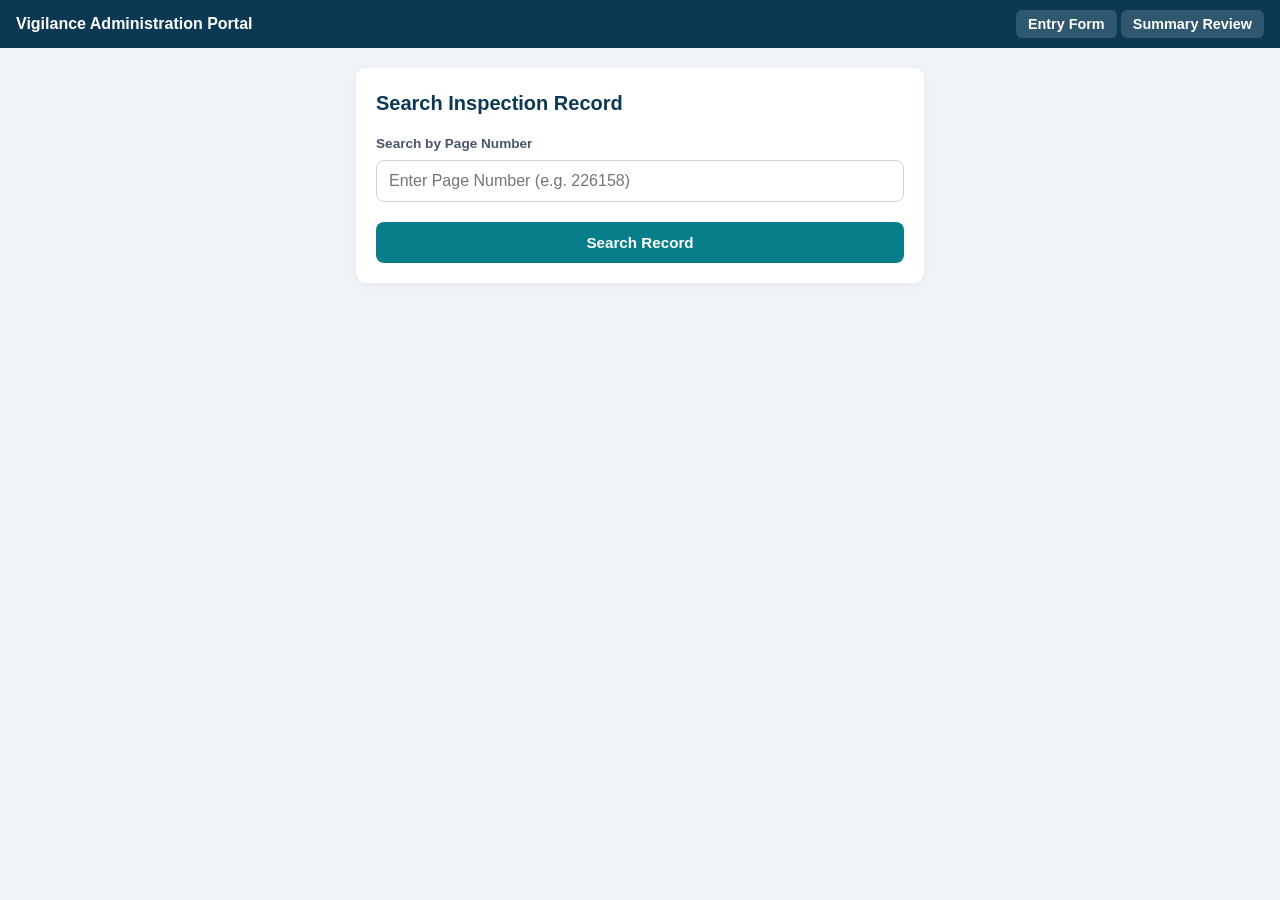
==== static/admin.html @ 2aa3365e "update stype and admin" ====
<!DOCTYPE html>
<html lang="en">
<head>
    <meta charset="UTF-8">
    <meta name="viewport" content="width=device-width, initial-scale=1.0, maximum-scale=1.0, user-scalable=no">
    <title>Admin - Edit Load Inspection</title>
    <link rel="stylesheet" href="/static/style.css">
    <style>
        select {
            width: 100%;
            padding: 11px 12px;
            border: 1px solid #cbd5e0;
            border-radius: 8px;
            font-size: 15px;
            color: #2d3748;
            background-color: #ffffff;
            outline: none;
        }
        select:focus {
            border-color: #087e8b;
            box-shadow: 0 0 0 3px rgba(8, 126, 139, 0.15);
        }
    </style>
</head>
<body>
    <div class="nav-bar">
        <span>Vigilance Administration Portal</span>
        <div>
            <a href="/" class="nav-link">Entry Form</a>
            <a href="/summary" class="nav-link">Summary Review</a>
        </div>
    </div>

    <div class="container container-sm">
        <div class="card">
            <h2>Search Inspection Record</h2>
            <div class="form-group">
                <label for="searchPageNo">Search by Page Number</label>
                <input type="text" id="searchPageNo" placeholder="Enter Page Number (e.g. 226158)" onkeydown="if(event.key==='Enter') searchByPage()">
            </div>
            <button class="btn-secondary" style="width: 100%; margin-top: 6px;" onclick="searchByPage()">Search Record</button>
            <div id="searchStatus" class="alert hidden"></div>
        </div>

        <div id="recordResults"></div>
    </div>

    <script>
        function getOrPromptPassword() {
            let pass = sessionStorage.getItem('admin_pass');
            if (!pass) {
                pass = prompt("🔑 Please enter Admin Password:");
                if (pass && pass.trim()) {
                    sessionStorage.setItem('admin_pass', pass.trim());
                    return pass.trim();
                }
                return null;
            }
            return pass;
        }

        function resetAdminPassword() {
            sessionStorage.removeItem('admin_pass');
            const pass = prompt("🔑 Enter new Admin Password for this session:");
            if (pass && pass.trim()) {
                sessionStorage.setItem('admin_pass', pass.trim());
                alert("Password saved for current session.");
            }
        }

        async function searchByPage() {
            const pageNo = document.getElementById('searchPageNo').value.trim();
            const statusDiv = document.getElementById('searchStatus');
            const resultsDiv = document.getElementById('recordResults');
            resultsDiv.innerHTML = '';

            if (!pageNo) {
                statusDiv.className = "alert error";
                statusDiv.innerText = "Please provide a Page Number.";
                statusDiv.classList.remove('hidden');
                return;
            }

            let pass = getOrPromptPassword();
            if (!pass) {
                statusDiv.className = "alert error";
                statusDiv.innerText = "Password required to search admin records.";
                statusDiv.classList.remove('hidden');
                return;
            }

            try {
                const res = await fetch(`/api/admin/inspections/by-page/${encodeURIComponent(pageNo)}`, {
                    headers: { 'X-Admin-Password': pass }
                });

                if (res.status === 401) {
                    sessionStorage.removeItem('admin_pass');
                    statusDiv.className = "alert error";
                    statusDiv.innerText = "Invalid admin password. Click Search again to re-enter.";
                    statusDiv.classList.remove('hidden');
                    return;
                }

                if (!res.ok) {
                    const err = await res.json();
                    throw new Error(err.detail || "Search failed");
                }

                statusDiv.classList.add('hidden');
                const data = await res.json();

                data.forEach(item => {
                    resultsDiv.innerHTML += `
                        <div class="card" id="card-${item.id}">
                            <h2 style="font-size: 1.1rem; color: #0b3954;">Record #${item.id} Details</h2>
                            
                            <!-- Employee ID & Live Looked-up Name -->
                            <div class="form-row">
                                <div class="form-group flex-1">
                                    <label>Employee ID</label>
                                    <input type="text" id="empid-${item.id}" value="${item.emp_id}" onchange="lookupAdminEmp(${item.id})">
                                </div>
                                <div class="form-group flex-1">
                                    <label>Employee Name</label>
                                    <input type="text" id="empname-${item.id}" value="${item.emp_name}" readonly>
                                </div>
                            </div>
                            
                            <div class="form-group">
                                <label>Circle</label>
                                <input type="text" id="circle-${item.id}" value="${item.circle}" readonly>
                            </div>

                            <!-- Inspection Date & Dropdown Theft Type -->
                            <div class="form-row">
                                <div class="form-group flex-1">
                                    <label>Inspection Date</label>
                                    <input type="date" id="date-${item.id}" value="${item.inspection_date}">
                                </div>
                                <div class="form-group flex-1">
                                    <label>Theft Type</label>
                                    <select id="theft-${item.id}">
                                        <option value="DAE" ${item.theft_type === 'DAE' ? 'selected' : ''}>DAE (Meter Tamper / Bypass)</option>
                                        <option value="DT" ${item.theft_type === 'DT' ? 'selected' : ''}>DT (Direct Hooking / Cable Cut)</option>
                                        <option value="MISUSE" ${item.theft_type === 'MISUSE' ? 'selected' : ''}>MISUSE (Tariff Misuse / Subletting)</option>
                                    </select>
                                </div>
                            </div>

                            <!-- Book No & Page No -->
                            <div class="form-row">
                                <div class="form-group flex-1">
                                    <label>Load Book No</label>
                                    <input type="text" id="book-${item.id}" value="${item.load_book_no}">
                                </div>
                                <div class="form-group flex-1">
                                    <label>Page No</label>
                                    <input type="text" id="page-${item.id}" value="${item.page_no}">
                                </div>
                            </div>

                            <!-- Assessed Load -->
                            <div class="form-group">
                                <label>Assessed Load (kW) - Max: 100.00 kW</label>
                                <input type="number" id="load-${item.id}" step="0.01" min="0.01" max="100.00" value="${item.assessed_load_kw}">
                            </div>

                            <button class="btn-secondary" style="background:#2b6cb0; width: 100%;" onclick="updateRecord(${item.id})">Save Changes</button>
                            <div id="status-${item.id}" class="alert hidden"></div>
                        </div>
                    `;
                });
            } catch (err) {
                statusDiv.className = "alert error";
                statusDiv.innerText = err.message;
                statusDiv.classList.remove('hidden');
            }
        }

        async function lookupAdminEmp(recordId) {
            const empIdInput = document.getElementById(`empid-${recordId}`);
            const nameInput = document.getElementById(`empname-${recordId}`);
            const circleInput = document.getElementById(`circle-${recordId}`);
            const val = empIdInput.value.trim();

            if (!val) return;

            try {
                const res = await fetch(`/api/employees/${encodeURIComponent(val)}`);
                if (res.ok) {
                    const emp = await res.json();
                    nameInput.value = emp.name;
                    circleInput.value = emp.circle;
                } else {
                    alert(`Employee ID '${val}' not found in database.`);
                }
            } catch (e) {
                console.error("Employee lookup error", e);
            }
        }

        async function updateRecord(recordId) {
            const pass = getOrPromptPassword();
            const statusDiv = document.getElementById(`status-${recordId}`);

            if (!pass) {
                statusDiv.className = "alert error";
                statusDiv.innerText = "Admin password required to save changes.";
                statusDiv.classList.remove('hidden');
                return;
            }

            const payload = {
                emp_id: document.getElementById(`empid-${recordId}`).value.trim(),
                inspection_date: document.getElementById(`date-${recordId}`).value,
                theft_type: document.getElementById(`theft-${recordId}`).value,
                load_book_no: document.getElementById(`book-${recordId}`).value.trim(),
                page_no: document.getElementById(`page-${recordId}`).value.trim(),
                assessed_load_kw: parseFloat(document.getElementById(`load-${recordId}`).value)
            };

            if (payload.assessed_load_kw <= 0 || payload.assessed_load_kw > 100) {
                statusDiv.className = "alert error";
                statusDiv.innerText = "Assessed load must be between 0.01 and 100.00 kW.";
                statusDiv.classList.remove('hidden');
                return;
            }

            try {
                const res = await fetch(`/api/admin/inspections/${recordId}`, {
                    method: 'PUT',
                    headers: {
                        'Content-Type': 'application/json',
                        'X-Admin-Password': pass
                    },
                    body: JSON.stringify(payload)
                });

                if (res.status === 401) {
                    sessionStorage.removeItem('admin_pass');
                    throw new Error("Invalid admin password. Please try again.");
                }

                if (!res.ok) {
                    const err = await res.json();
                    throw new Error(err.detail || "Update failed");
                }

                const resData = await res.json();
                statusDiv.className = "alert success";
                statusDiv.innerText = resData.message || "Record updated successfully!";
                statusDiv.classList.remove('hidden');
            } catch (err) {
                statusDiv.className = "alert error";
                statusDiv.innerText = err.message;
                statusDiv.classList.remove('hidden');
            }
        }
    </script>
</body>
</html>
---- static/style.css ----
* {
    box-sizing: border-box;
    margin: 0;
    padding: 0;
    font-family: -apple-system, BlinkMacSystemFont, "Segoe UI", Roboto, Helvetica, Arial, sans-serif;
    -webkit-tap-highlight-color: transparent;
}

body {
    background-color: #f0f4f8;
    color: #1a202c;
    padding-bottom: 40px;
    font-size: 15px;
    line-height: 1.5;
}

/* --- Top Navigation Bar --- */
.nav-bar {
    background: #0b3954;
    color: #ffffff;
    padding: 12px 16px;
    display: flex;
    justify-content: space-between;
    align-items: center;
    gap: 12px;
}

.nav-bar span {
    font-weight: 700;
    font-size: 1rem;
}

.nav-link {
    color: #ffffff;
    text-decoration: none;
    font-weight: 600;
    font-size: 0.9rem;
    background: rgba(255, 255, 255, 0.15);
    padding: 6px 12px;
    border-radius: 6px;
    white-space: nowrap;
}

/* --- Main Layout Containers --- */
.container {
    width: 100%;
    max-width: 1100px;
    margin: 20px auto;
    padding: 0 16px;
}

.container-sm {
    max-width: 600px;
}

.card {
    background: #ffffff;
    border-radius: 10px;
    padding: 20px;
    box-shadow: 0 2px 10px rgba(0, 0, 0, 0.05);
    margin-bottom: 20px;
}

.card h2 {
    margin-bottom: 16px;
    color: #0b3954;
    font-size: 1.25rem;
}

/* --- Form Fields & Inputs --- */
.form-group {
    margin-bottom: 14px;
}

.form-row {
    display: flex;
    gap: 12px;
}

.flex-1 {
    flex: 1;
}

label {
    display: block;
    font-size: 0.85rem;
    font-weight: 600;
    margin-bottom: 6px;
    color: #4a5568;
}

/* 16px font-size prevents Safari on iOS from auto-zooming on focus */
input[type="text"],
input[type="number"],
input[type="date"] {
    width: 100%;
    padding: 11px 12px;
    border: 1px solid #cbd5e0;
    border-radius: 8px;
    font-size: 16px;
    color: #2d3748;
    background-color: #fff;
    outline: none;
    transition: border-color 0.2s, box-shadow 0.2s;
}

input:focus {
    border-color: #087e8b;
    box-shadow: 0 0 0 3px rgba(8, 126, 139, 0.15);
}

input[readonly] {
    background-color: #f7fafc;
    color: #718096;
    border-color: #e2e8f0;
}

.input-with-status {
    position: relative;
}

.status-indicator {
    position: absolute;
    right: 12px;
    top: 50%;
    transform: translateY(-50%);
    font-size: 0.9rem;
}

/* --- Touch-Friendly Radio Buttons --- */
.radio-options {
    display: grid;
    grid-template-columns: repeat(3, 1fr);
    gap: 8px;
}

.radio-label {
    display: flex;
    align-items: center;
    justify-content: center;
    gap: 6px;
    background: #edf2f7;
    padding: 10px 8px;
    border-radius: 8px;
    font-size: 0.85rem;
    cursor: pointer;
    font-weight: 500;
    text-align: center;
    user-select: none;
}

.radio-label input[type="radio"] {
    accent-color: #0b3954;
}

/* --- Buttons --- */
button {
    cursor: pointer;
    border-radius: 8px;
    font-weight: 600;
    border: none;
    padding: 12px 18px;
    font-size: 0.95rem;
    transition: background-color 0.2s;
}

#submitBtn {
    width: 100%;
    background: #0b3954;
    color: white;
    margin-top: 10px;
    padding: 14px;
}

#submitBtn:active {
    background: #062335;
}

.btn-secondary {
    background: #087e8b;
    color: white;
}

.btn-ghost {
    background: #e2e8f0;
    color: #4a5568;
}

.btn-email {
    background: #2f855a;
    color: white;
}

/* --- Summary Filter Bar --- */
.filter-bar {
    display: flex;
    justify-content: space-between;
    align-items: flex-end;
    flex-wrap: wrap;
    gap: 16px;
}

.filter-inputs {
    display: flex;
    align-items: flex-end;
    gap: 10px;
    flex-wrap: wrap;
    width: 100%;
}

.filter-item {
    flex: 1;
    min-width: 140px;
}

/* --- Responsive Table Handling --- */
.table-container {
    width: 100%;
    overflow-x: auto;
    -webkit-overflow-scrolling: touch;
}

table {
    width: 100%;
    min-width: 480px;
    /* Forces scroll container rather than squishing text */
    border-collapse: collapse;
    font-size: 0.9rem;
}

th,
td {
    padding: 10px 12px;
    border: 1px solid #e2e8f0;
    text-align: left;
}

th {
    background-color: #f7fafc;
    color: #4a5568;
    white-space: nowrap;
}

.grid-layout {
    display: grid;
    grid-template-columns: 1fr 1fr;
    gap: 20px;
}

/* --- Alerts --- */
.alert {
    padding: 12px 14px;
    border-radius: 8px;
    margin-top: 12px;
    font-size: 0.9rem;
}

.alert.success {
    background: #c6f6d5;
    color: #22543d;
}

.alert.error {
    background: #fed7d7;
    color: #742a2a;
}

.hidden {
    display: none;
}


/* ========================================================= */
/* --- Mobile Viewport Breakpoint (Phones < 768px) --- */
/* ========================================================= */
@media (max-width: 768px) {
    body {
        padding-bottom: 24px;
    }

    .container {
        margin: 12px auto;
        padding: 0 12px;
    }

    .card {
        padding: 16px;
        border-radius: 8px;
    }

    /* Stack form row items into full-width vertical blocks */
    .form-row {
        flex-direction: column;
        gap: 12px;
    }

    /* Stack radio choices for readable finger targets */
    .radio-options {
        grid-template-columns: 1fr;
        gap: 8px;
    }

    .radio-label {
        justify-content: flex-start;
        padding: 12px 14px;
    }

    /* Stack summary grid */
    .grid-layout {
        grid-template-columns: 1fr;
        gap: 16px;
    }

    /* Stack filter bar and make buttons full-width */
    .filter-bar,
    .filter-inputs {
        flex-direction: column;
        align-items: stretch;
        gap: 10px;
    }

    .filter-item {
        width: 100%;
    }

    .filter-inputs button,
    #mailReportBtn {
        width: 100%;
        margin-top: 4px;
    }

    /* Header styling */
    .nav-bar {
        flex-direction: column;
        align-items: flex-start;
        gap: 8px;
    }

    .nav-link {
        align-self: flex-start;
    }
}

/* style for summery.html */
.report-header-actions {
    display: flex;
    justify-content: space-between;
    align-items: center;
    flex-wrap: wrap;
    gap: 10px;
    margin-bottom: 12px;
}

.btn-group-download {
    display: flex;
    gap: 8px;
    flex-wrap: wrap;
}

.btn-download-excel {
    background-color: #2b6cb0;
    color: #ffffff;
    font-size: 0.85rem;
    padding: 7px 12px;
    border-radius: 6px;
}

.btn-download-png {
    background-color: #4a5568;
    color: #ffffff;
    font-size: 0.85rem;
    padding: 7px 12px;
    border-radius: 6px;
}

.btn-download-raw {
    background-color: #0b3954;
    color: #ffffff;
    font-size: 0.9rem;
    padding: 10px 14px;
    border-radius: 8px;
}

/* --- Capture Canvas Card Optimization for 70+ Records --- */
.capture-card {
    background: #ffffff;
    padding: 16px 20px;
    border-radius: 8px;
    box-sizing: border-box;
    width: 100%;
}

.report-title-banner {
    border-bottom: 2px solid #0b3954;
    padding-bottom: 6px;
    margin-bottom: 10px;
    display: flex;
    justify-content: space-between;
    align-items: flex-end;
}

.report-title-banner h3 {
    font-size: 1.05rem;
    color: #0b3954;
    font-weight: 700;
    margin: 0;
}

.report-title-banner span {
    font-size: 0.8rem;
    color: #718096;
    font-weight: 600;
}

/* High-density, crystal clear export table */
.export-table {
    width: 100%;
    border-collapse: collapse;
    font-size: 0.82rem;
    color: #1a202c;
    line-height: 1.25;
}

.export-table th {
    background-color: #ebf8ff;
    color: #2b6cb0;
    font-weight: 700;
    padding: 6px 8px;
    border: 1px solid #cbd5e0;
    text-align: left;
    white-space: nowrap;
}

.export-table td {
    padding: 5px 8px;
    border: 1px solid #e2e8f0;
    white-space: nowrap;
}

.export-table tbody tr:nth-child(even) {
    background-color: #f7fafc;
}

.export-table tfoot tr {
    background-color: #edf2f7;
    font-weight: 800;
    border-top: 2px solid #a0aec0;
}

.export-table tfoot td {
    padding: 7px 8px;
    font-size: 0.88rem;
}

.text-right {
    text-align: right !important;
}

.text-center {
    text-align: center !important;
}
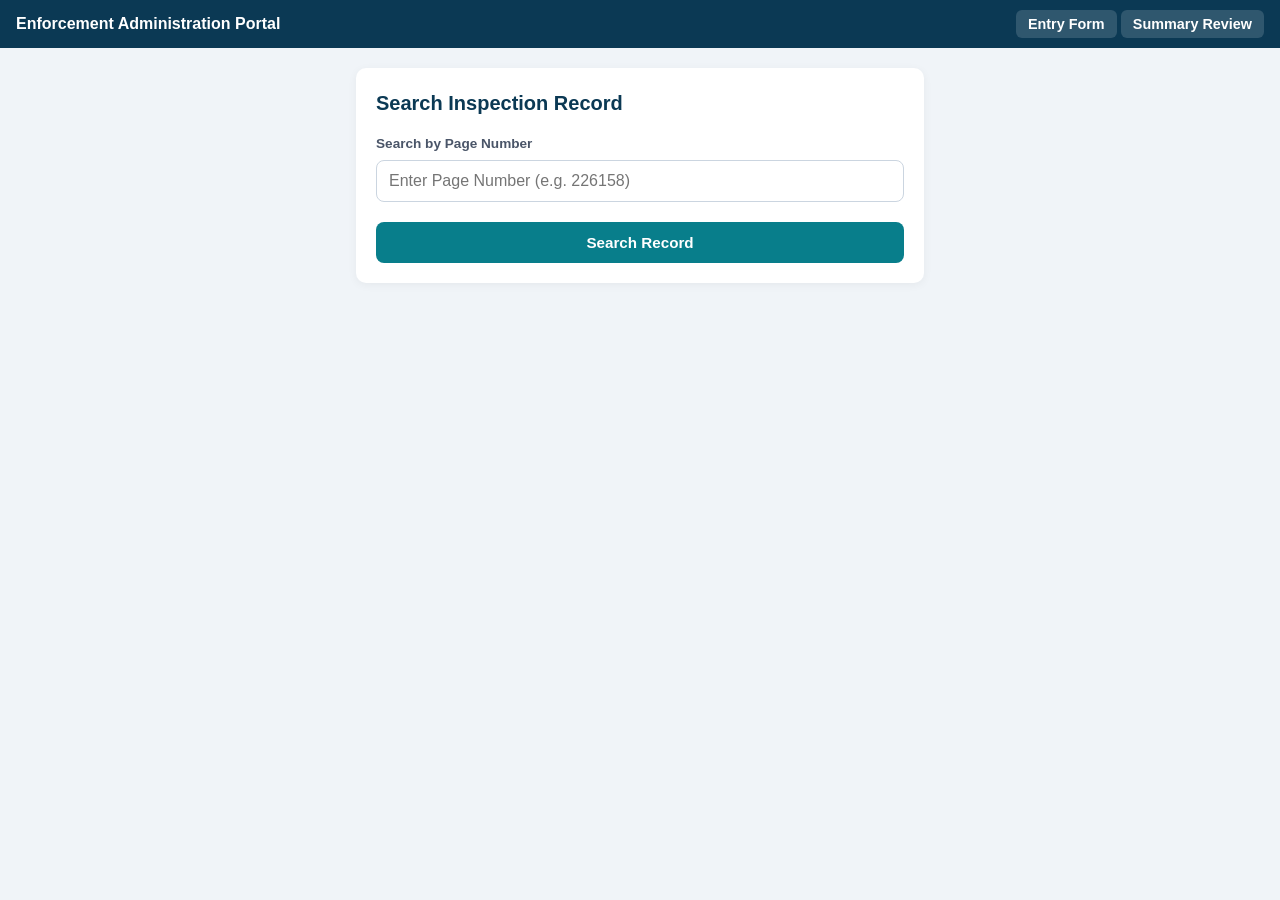
==== commit 5221fd28: "update name" ====
--- a/static/admin.html
+++ b/static/admin.html
@@ -24,7 +24,7 @@
 </head>
 <body>
     <div class="nav-bar">
-        <span>Vigilance Administration Portal</span>
+        <span>Enforcement Administration Portal</span>
         <div>
             <a href="/" class="nav-link">Entry Form</a>
             <a href="/summary" class="nav-link">Summary Review</a>
